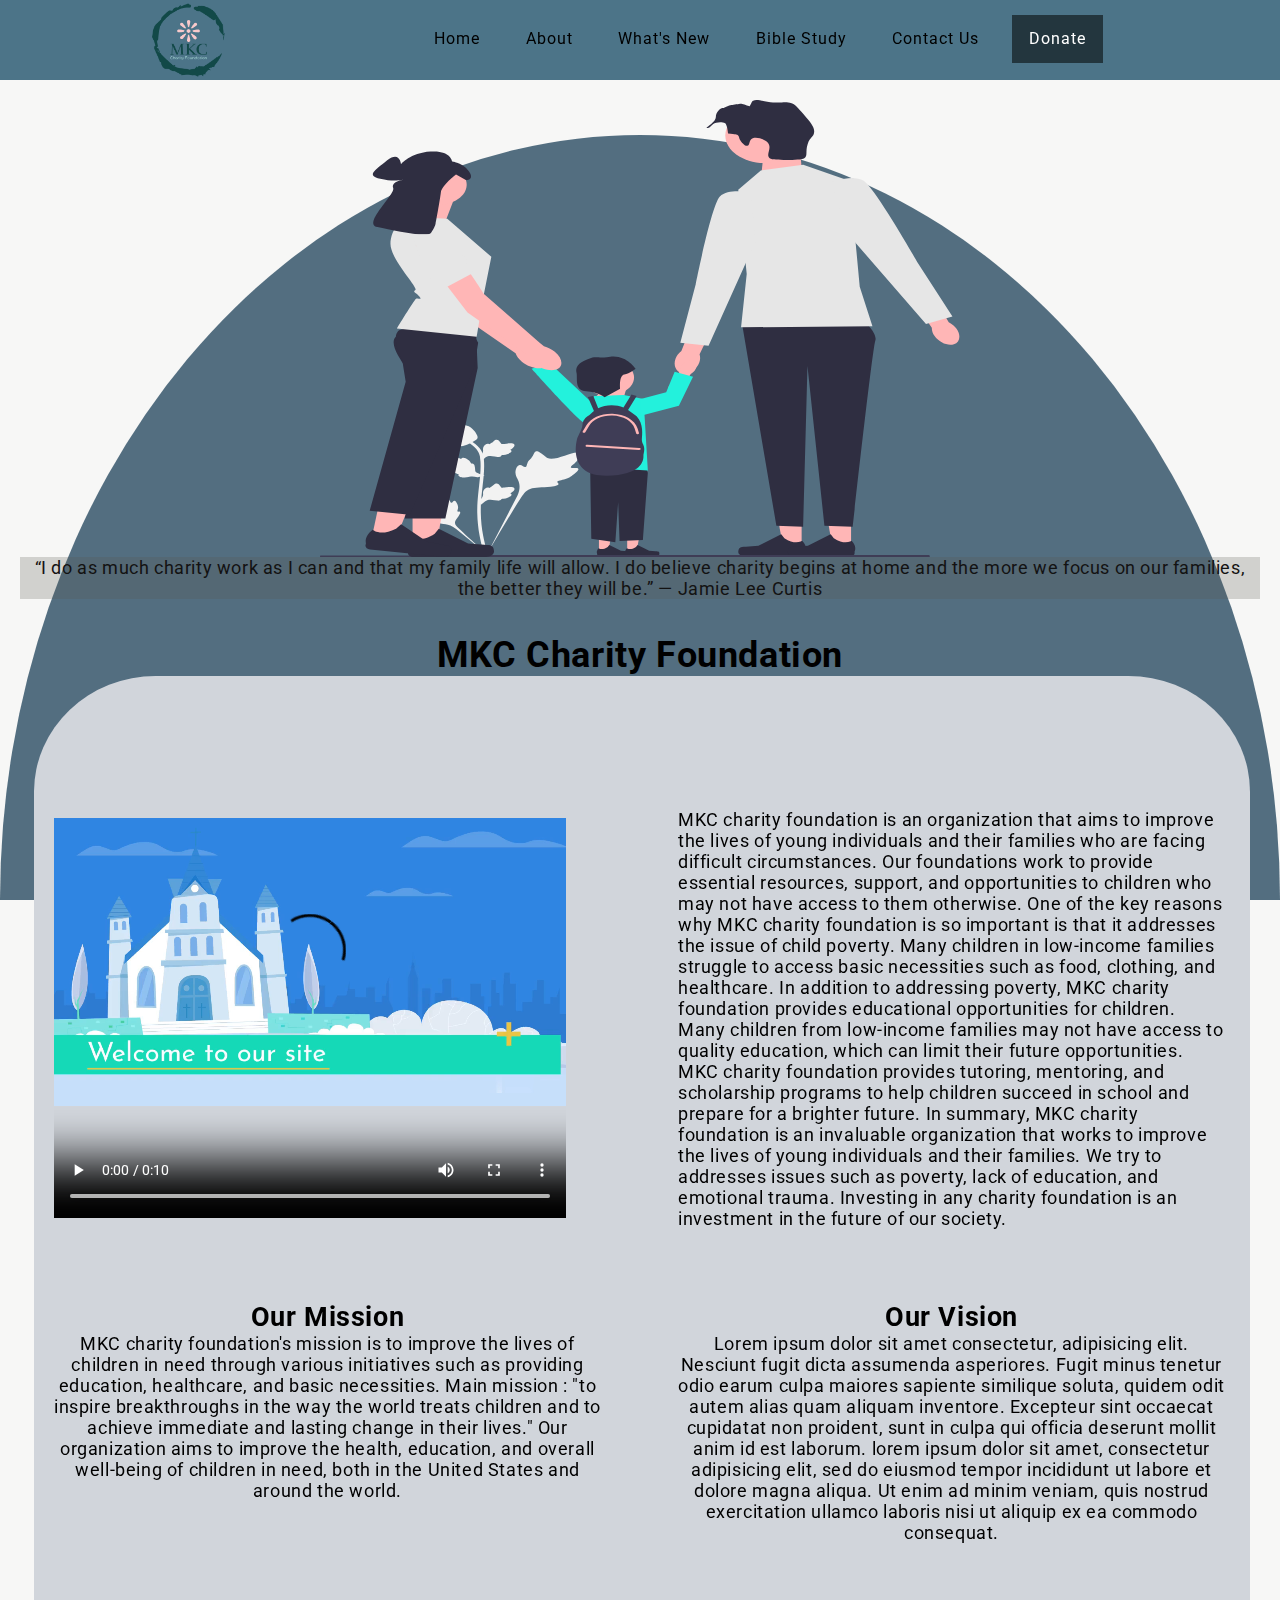
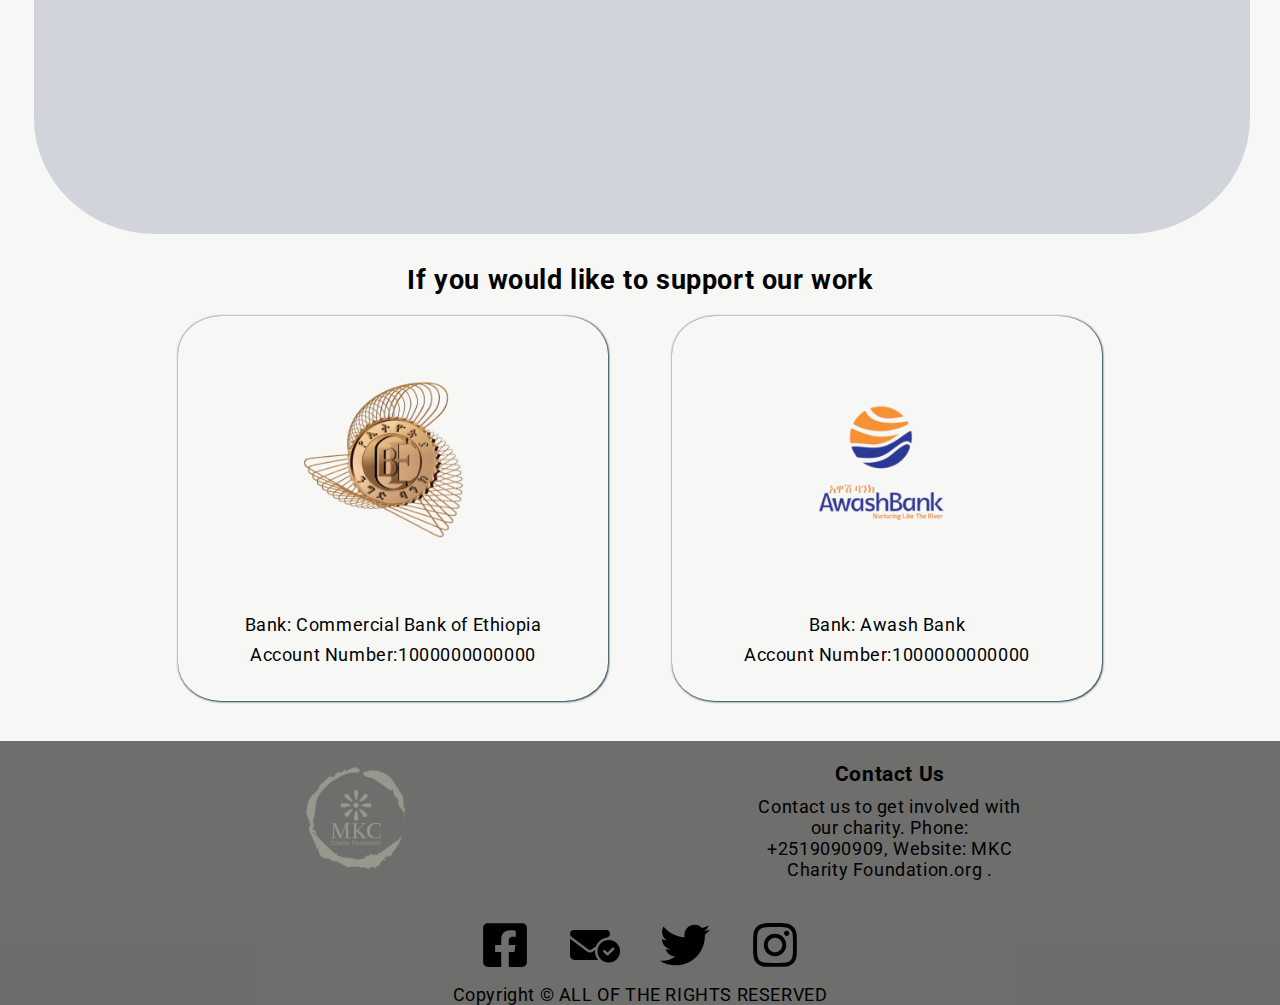
==== docs/index.html @ eff95ab1 "Add files via upload" ====
<!DOCTYPE html>
<html lang="en">
<head>
    <meta charset="UTF-8">
    <meta http-equiv="X-UA-Compatible" content="IE=edge">
    <meta name="viewport" content="width=device-width, initial-scale=1.0">
    <meta name="description" content="A church charity site">
    <link rel="stylesheet" href="./home.css">
    <title>MKC Charity Foundation</title>
</head>
<body>
    <header>
        <div class="header">
            
            <label for="check"> checkbox </label>
                <input type="checkbox" name="" id="check">
           
            
            <div class="header__logo-container">
                <img  class="header__logo" height=50px width= 50px src="./Image/mkc-high-resolution-logo-color-on-transparent-background.png" alt="MKC charity foundation Logo">
                
            </div>

            <div class="header__nav-btn">
                <div class="header__nav-links">
                    <ul>
                        <li class="header__nav-link" style="--i: .6s">
                            <a href="./index.html">Home</a>
                        </li>
                        <li class="header__nav-link" style="--i: .6s">
                            <a href="./About.html">About</a>
                        </li>

                        <li class="header__nav-link" style="--i: .85s">
                            <a href="#">What's New</a>
                            <div class="header__dropdown">
                                <ul>
                                    <li class="header__dropdown-link">
                                        <a href="./Events.html">Events</a>
                                    </li>
                                    <li class="header__dropdown-link">
                                        <a href="./News.html">News</a>
                                    </li>
                                </ul>
                            </div>
                        </li>
                        <li class="header__nav-link" style="--i: 1.1s">
                            <a href="./Bible Study.html">Bible Study</a>
                        </li>
                        <li class="header__nav-link" style="--i: 1.35s">
                            <a href="./Contact Us.html">Contact Us</a>
                        </li>
                        <li class="header__nav-link donate" style="--i: 1.35s">
                            <a href="./Donate.html">Donate</a>
                        </li>
                    </ul>
                </div>
            </div>

            <div class="header__hamburger-menu-container">
                <div class="header__hamburger-menu">
                    <div></div>
                </div>
            </div>
        </div>
    </header>

    <main>
        <div class="main">

            <section class="main__first">
                
                <figure class="main__home-img">
                    <img  src="./Image/undraw_family_vg76 (1) (2).svg" alt="">
                </figure>
                <p >
                    “I do as much charity work as I can and that my family life will allow. I do believe charity begins at home and the more we focus on our families, the better they will be.”
                    — Jamie Lee Curtis
                </p>
            </section>
            <section class="main__second">
                
                <h1> MKC Charity Foundation</h1>
                <div class="main__container">
                    
                    <div class="main__vid">
                        
                        <video   controls>
                            <source src="./Video/welcome Video .mp4" type="video/mp4" > 
                            <track src="./Video/Subtitle/Subtitle 1.vtt" kind="subtitles" srclang="en" label="English">
                            Your browser does not support the video tag.  
                        </video>
                    </div>
                    <div class="main__para-1">
                        
                        <p>
                            MKC charity foundation is an organization that aims to improve the lives of young individuals and their families who are facing difficult circumstances. Our foundations work to provide essential resources, support, and opportunities to children who may not have access to them otherwise.
One of the key reasons why MKC charity foundation is so important is that it addresses the issue of child poverty. Many children in low-income families struggle to access basic necessities such as food, clothing, and healthcare. In addition to addressing poverty, MKC charity foundation provides educational opportunities for children. Many children from low-income families may not have access to quality education, which can limit their future opportunities. MKC charity foundation  provides tutoring, mentoring, and scholarship programs to help children succeed in school and prepare for a brighter future.
In summary, MKC charity foundation is an invaluable organization that works to improve the lives of young individuals and their families. We try to addresses issues such as poverty, lack of education, and emotional trauma. Investing in any charity foundation is an investment in the future of our society.
                        </p>
                    </div>
                    <div class="main__para-2">
                        <h2> Our Mission</h2> 
                        <p> MKC charity foundation's mission is to improve the lives of children in need through various initiatives such as providing education, healthcare, and basic necessities. Main mission : "to inspire breakthroughs in the way the world treats children and to achieve immediate and lasting change in their lives." Our organization aims to improve the health, education, and overall well-being of children in need, both in the United States and around the world.
                        </p>
                    </div>
                    <div class="main__para-3">
                        
                        <h2> Our Vision</h2>
                        <p> Lorem ipsum dolor sit amet consectetur, adipisicing elit. Nesciunt fugit dicta assumenda asperiores. Fugit minus tenetur odio earum culpa maiores sapiente similique soluta, quidem odit autem alias quam aliquam inventore.
                            Excepteur sint occaecat cupidatat non proident, sunt in culpa qui officia deserunt
                            mollit anim id est laborum. lorem ipsum dolor sit amet, consectetur adipisicing elit, sed
                            do eiusmod tempor incididunt ut labore et dolore magna aliqua. Ut enim ad minim
                            veniam, quis nostrud exercitation ullamco laboris nisi ut aliquip ex ea commodo
                            consequat. 
                        </p>
                    </div>  
                </div>
            </section>
            <Section class="main__third">
                
                <h2> If you would like to support our work </h2>
                <div class="main__bank-container">
                    
                    <div class="main__bank-1">
                        
                        <img  src="./Image/cbe1-removebg-preview-300x199.png" alt="Comercial bank of Ethiopia logo">
                        <p>
                            Bank: Commercial Bank of Ethiopia </p>
                            <p class="main__account"> 
                                Account Number:1000000000000
                            </p>
                        </div>
                        <div class="main__bank-2">
                            
                            <img  src="./Image/Awash_Bank_Final_logo-removebg-preview-300x199.png" alt="Awash bank logo">
                            <p>
                                Bank: Awash Bank
                            </p>    
                            <p class="main__account">    
                                Account Number:1000000000000
                            </p>
                        </div>
                    </div>
                </Section>    
            </div>
        </main>
    <footer>
        <div class="footer">

            <div class="footer__logo">
                
                <a href="./index.html">
                    <div class="footer___logo">

                        <img  height=50px width= 50px src="./Image/mkc-low-resolution-logo-color-on-transparent-background.png" alt="MKC charity foundation Logo">
                    </div>
                </a>
            </div>
            <div class="footer__description">
                
                <h3> Contact Us</h3>
                <p>
                    Contact us to get involved with our charity. Phone: +2519090909, 
                    Website: MKC Charity Foundation.org .  
                    
                </p>
            </div>
        </div>

        <div class="footer__icons">

                <a href="#"><img src="./Image/square-facebook.svg" alt="facebook icon"></a>
                <a href="#"><img src="./Image/envelope-circle-check-solid.svg" alt="email icon"></a>
                <a href="#"><img src="./Image/twitter.svg" alt="twitter icon"></a>
                <a href="#"><img src="./Image/instagram.svg" alt="instagram icon"></a>
        </div>

        <p>
            Copyright &copy;  ALL OF THE RIGHTS RESERVED
        </p>
        
    </footer>

    
</body>
</html>
---- docs/home.css ----
@import url('https://fonts.googleapis.com/css2?family=Roboto:ital,wght@0,300;0,400;0,500;0,700;1,400;1,500;1,700&display=swap');
*{
    margin: 0;
    padding: 0;
    box-sizing: border-box;
    font-family: 'Roboto', sans-serif;
}
body{
    background-color: #f6f6f5df;
    font-size: 18px;
    letter-spacing: .6px;

}

ul{
    list-style: none;
}

a{
    text-decoration: none;
}
label{
    display: none;
}

header{
    position: sticky;
    top: 0px;
    background-color:#3e697fed;
    width: 100%;
    z-index: 1000;
}
label{
    display: none;
}

.header{
    max-width: 65rem;
    height: 5rem;
    padding: 0 2rem;
    margin: 0 auto;
    display: flex;
    position: relative;
}

.header__logo-container{
    flex: 1;
    display: flex;
    align-items: center;
}

.header__nav-btn{
    flex: 3;
    display: flex;
    margin-top: 15px;
}

.header__nav-links{
    flex: 2;
}



.header__logo{
    width: 30%;
    height: 100%;
}




.header__nav-links > ul{
    display: flex;
    justify-content: center;
    align-items: center;
}

.header__nav-link{
    position: relative;
    margin: 0 10px;
}

.header__nav-link > a{
    line-height: 3rem;
    color: rgb(0, 0, 0);
    padding: 0 .8rem;
    letter-spacing: 1px;
    font-size: 1rem;
    display: flex;
    align-items: center;
    justify-content: space-between;
    transition: .5s;
}

.header__nav-link > a > i{
    margin-left: .2rem;
}

.header__nav-link:hover > a{
    transform: scale(1.1);
    text-decoration: underline black;
}

.donate{
    background-color: rgb(35, 54, 62);
    padding: 0 4px;
}
.donate a{
    color:  white;
}
.donate a:hover{
    text-decoration: underline white;
}

.header__dropdown{
    position: absolute;
    top: 100%;
    left: 0;
    width: 10rem;
    transform: translateY(10px);
    opacity: 0;
    pointer-events: none;
    transition: .5s;
}

.header__dropdown ul{
    position: relative;
}

.header__dropdown-link > a{
    display: flex;
    background-color: #fff;
    color: #04111b;
    padding: .5rem 1rem;
    font-size: .9rem;
    align-items: center;
    justify-content: space-between;
    transition: .3s;
}

.header__dropdown-link:hover > a{
    background-color: #020e16;
    color: #fff;
}

.header__dropdown-link:not(:nth-last-child(2)){
    border-bottom: 1px solid #efefef;
}

.header__dropdown-link i{
    transform: rotate(-90deg);
}



.header__dropdown-link{
    position: relative;
}

.header__dropdown.main__second{
    top: 0;
    left: 100%;
    padding-left: .8rem;
    cursor: pointer;
    transform: translateX(10px);
}


.header__nav-link:hover > .header__dropdown,
.header__dropdown-link:hover > .header__dropdown{
    transform: translate(0, 0);
    opacity: 1;
    pointer-events: auto;
}

.header__hamburger-menu-container{
    flex: 1;
    display: none;
    align-items: center;
    justify-content: flex-end;
}

.header__hamburger-menu{
    width: 2.5rem;
    height: 2.5rem;
    display: flex;
    align-items: center;
    justify-content: flex-end;
}

.header__hamburger-menu div{
    width: 1.6rem;
    height: 3px;
    border-radius: 3px;
    background-color: rgb(0, 0, 0);
    position: relative;
    z-index: 1001;
    transition: .5s;
}

.header__hamburger-menu div:before,
.header__hamburger-menu div:after{
    content: '';
    position: absolute;
    width: inherit;
    height: inherit;
    background-color: rgb(0, 0, 0);
    border-radius: 3px;
    transition: .5s;
}

.header__hamburger-menu div:before{
    transform: translateY(-7px);
}

.header__hamburger-menu div:after{
    transform: translateY(7px);
}

#check{
    position: absolute;
    top: 50%;
    right: 1.5rem;
    transform: translateY(-50%);
    width: 2.5rem;
    height: 2.5rem;
    z-index: 90000;
    cursor: pointer;
    opacity: 0;
    display: none;
}

#check:checked ~ .header__hamburger-menu-container .header__hamburger-menu div{
    background-color: transparent;
}

#check:checked ~ .header__hamburger-menu-container .header__hamburger-menu div:before{
    transform: translateY(0) rotate(-45deg);
}

#check:checked ~ .header__hamburger-menu-container .header__hamburger-menu div:after{
    transform: translateY(0) rotate(45deg);
}

@keyframes animation{
    from{
        opacity: 0;
        transform: translateY(15px);
    }
    to{
        opacity: 1;
        transform: translateY(0px);
    }
}






.main__home-img img{
    display: block;
    margin-left: auto;
    margin-right: auto;
    height: 100%;
    width: 50vw;
    align-content: center;
    padding-top: 20px;
    
} 
 

.main__first p{
    text-align: center;
    color: rgb(19, 18, 18);
    margin:0  20px;
    margin-bottom: 5px;
    background-color: rgba(89, 89, 79, 0.239);
}

.main__second{
    padding-top: 10px;
}
.main__second::before {
    content: '';
    border-top-left-radius: 50% 100%;
    border-top-right-radius: 50% 100%;
    position: absolute;
    bottom: 0;
    z-index: -1;
    width: 100%;
    background-color: #1f425ac1;
    height: 85%;
}

.main__second h1{
    text-align: center;
    margin-top: 20px;
    font-weight: bold;
    font-size: 2em;
}

.main__container{
    display: grid;
    grid-template-columns: 1fr 1fr;
    grid-template-rows: 1fr 1fr;
    gap: 4em;
    padding: 20px 20px 0px 20px ;
    margin: 0 auto;
}
.main__container {
    background-color: #d1d5db;
    border-top-left-radius: 10% ;
    border-top-right-radius: 10% ;
    border-bottom-left-radius: 10% ;
    border-bottom-right-radius: 10% ;

    height: 50%;
    width: 95%;
    overflow: hidden;
    margin-right: 30px;
}

.main__container .main__vid video{
    margin-top: 10px;
    width: 40vw;
    height: 40vw;
}

.main__para-1{
    margin-top: 30px;
    padding-top: 15%;
    margin-right: 5px;
}
.main__para-2 h2,.main__para-3 h2{
    text-align: center;

}
.main__para-2,.main__para-3{
    text-align: center;
    margin-right: 5px;
}


.main__third h2{
    text-align: center;
    margin-top: 30px;
}

.main__bank-container{
    display: grid;
    grid-template-columns: 1fr 1fr;
    gap: 4rem;
    padding: 20px 50px;
    margin: 0 10%;
}

.main__bank-1,.main__bank-2{
    display: flex;
    flex-direction: column;
    justify-content: center;
    align-items: center;
    box-shadow: .1px .2px 2px .1px rgb(27, 54, 67);
    border-top-left-radius: 10% ;
    border-top-right-radius: 10%;
    border-bottom-left-radius: 10%;
    border-bottom-right-radius: 10%;
}

.main__bank-1 img,.main__bank-2 img{
    width: 20vw;
    height: 100%;
    margin: 5vw;
}
.main__bank-1 .main__account,.main__bank-2 .main__account{
    margin-bottom: 2em;
    margin-top: .5em;
    
}

footer{
    background-color: rgba(75, 75, 75, 0.8);
}

.footer__logo a img{
    width: 20%;
    height: 100%;
    margin: 0 10%;
}


.footer{
    margin: 0 20%;
    display: flex;
    align-items: center;
    justify-content: center;
    margin-bottom: 20px;
    margin-top: 20px;
}

.footer__description{
    text-align: center;
    width: 70%;
    margin-top: 20px;
    margin-bottom: 20px;
}
.footer__icons a img{
    width: 50px;
    height: 50px;
    margin: 0 20px;
}
.footer__icons{
    display: flex;
    align-items: center;
    justify-content: center;
}
footer p{
    text-align:  center;
    margin-top: 10px;
}


@media (max-width: 920px){
    .header__logo{
        width: 20%;
        height: 100%;
    }

    .header__hamburger-menu-container{
        display: flex;
    }

    #check{
        display: block;
    }

    .header__nav-btn{
        position: fixed;
        height: calc(100vh - 3rem);
        top: 3rem;
        left: 0;
        width: 100%;
        background-color:#3e697fed;
        flex-direction: column;
        align-items: center;
        justify-content: space-between;
        overflow-x: hidden;
        overflow-y: auto;
        transform: translateX(100%);
        transition: .65s;
    }

    #check:checked ~ .header__nav-btn{
        transform: translateX(0);
    }

    #check:checked ~ .header__nav-btn .header__nav-link,
    #check:checked ~ .header__nav-btn .log-sign{
        animation: animation .5s ease forwards var(--i);
    }

    .header__nav-links{
        flex: initial;
        width: 100%;
    }

    .header__nav-links > ul{
        flex-direction: column;
    }

    .header__nav-link{
        width: 100%;
        opacity: 0;
        transform: translateY(15px);
    }

    .header__nav-link > a{
        line-height: 1;
        padding: 1.6rem 2rem;
    }

    .header__nav-link:hover > a{
        transform: scale(1);
        background-color: #5891ad45;
    }

    .header__dropdown{
        position: initial;
        top: initial;
        left: initial;
        transform: initial;
        opacity: 1;
        pointer-events: auto;
        width: 100%;
        padding: 0;
        background-color: #5891ad45;
        display: none;
    }
    
    .header__nav-link:hover > .header__dropdown,
    .header__dropdown-link:hover > .header__dropdown{
        display: block;
    }

    .header__nav-link:hover > a > i,
    .header__dropdown-link:hover > a > i{
        transform: rotate(360deg);
    }

    .header__dropdown-link > a{
        background-color: transparent;
        color: rgb(0, 0, 0);
        padding: 1.2rem 2rem;
        line-height: 1;
    }


    .header__dropdown-link:not(:nth-last-child(2)){
        border-bottom: none;
    }


    .header__dropdown-link:hover > a{
        background-color:#5891ad45;
    }


   .header__nav-link > a > i{
        font-size: 1.1rem;
        transform: rotate(-90deg);
        transition: .7s;
    }

    .header__dropdown i{
        font-size: 1rem;
        transition: .7s;
    }
    .main__second::before {
        content: '';
        border-top-left-radius: 50% 100%;
        border-top-right-radius: 50% 100%;
        position: absolute;
        bottom: 0;
        z-index: -1;
        width: 0;
        background-color: #1f425a;
        height: 85%;
    }
    .main__container {
        background-color: #d1d5db;
        margin: 0 auto;
    }
    .main__bank-1 img,.main__bank-2 img{
        width: 30vw;
        height: 100%;
        margin: 2vw;
    }


} 

@media (max-width: 650px) {
    .header__logo{
        width: 30%;
        height: 100%;
    }
    .main__bank-container{
        display: grid;
        grid-template-columns: 1fr;
        grid-template-columns: repeat(2, lfr);
        gap: 4rem;
        padding: 20px 50px;
    }
    .main__container{
        display: grid;
        grid-template-columns: 1fr;
        grid-template-rows: 1fr 1fr 1fr;
        gap: 2em;
        padding: 20px 20px 0px 20px ;
        margin: 0 5%;
        padding-bottom: 20px;
        align-content: center;
    }
    .main__para-1{
        padding: 0;
    }
    .main__para-2 h2,.main__para-3 h2{
        margin-bottom: 10px;

    }
    .main__vid{
        display: flex;
        justify-content: center;
        align-items: center;
        width: 100%;
    }
    .main__vid video{
        width: 100% !important;
        height: 100% !important;
        margin: 0;
        padding: 0;

    }
    .main__bank-1 img,.main__bank-2 img{
        width: 40vw;
        height: 100%;
        margin: 2vw;
    }

    .footer{
        margin: 0 20%;
        display: flex;
        flex-direction: column;
        align-items: center;
        justify-content: center;
        margin-bottom: 20px;
        margin-top: 20px;
    }
    .footer__logo{
        display: flex;
        justify-content: center;
        align-items: center;
        padding-left: 4em;
    }
    .footer__logo a img{
        width: 50%;
        height: 100%;
        
    }
    .footer__icons{
        display: flex;
        flex-direction: column;
        align-items: center;
        justify-content: center;

    }


    
}
@media (max-width:500px){
    .header__logo{
        width: 20vw;
        height: 100%;
    }
}
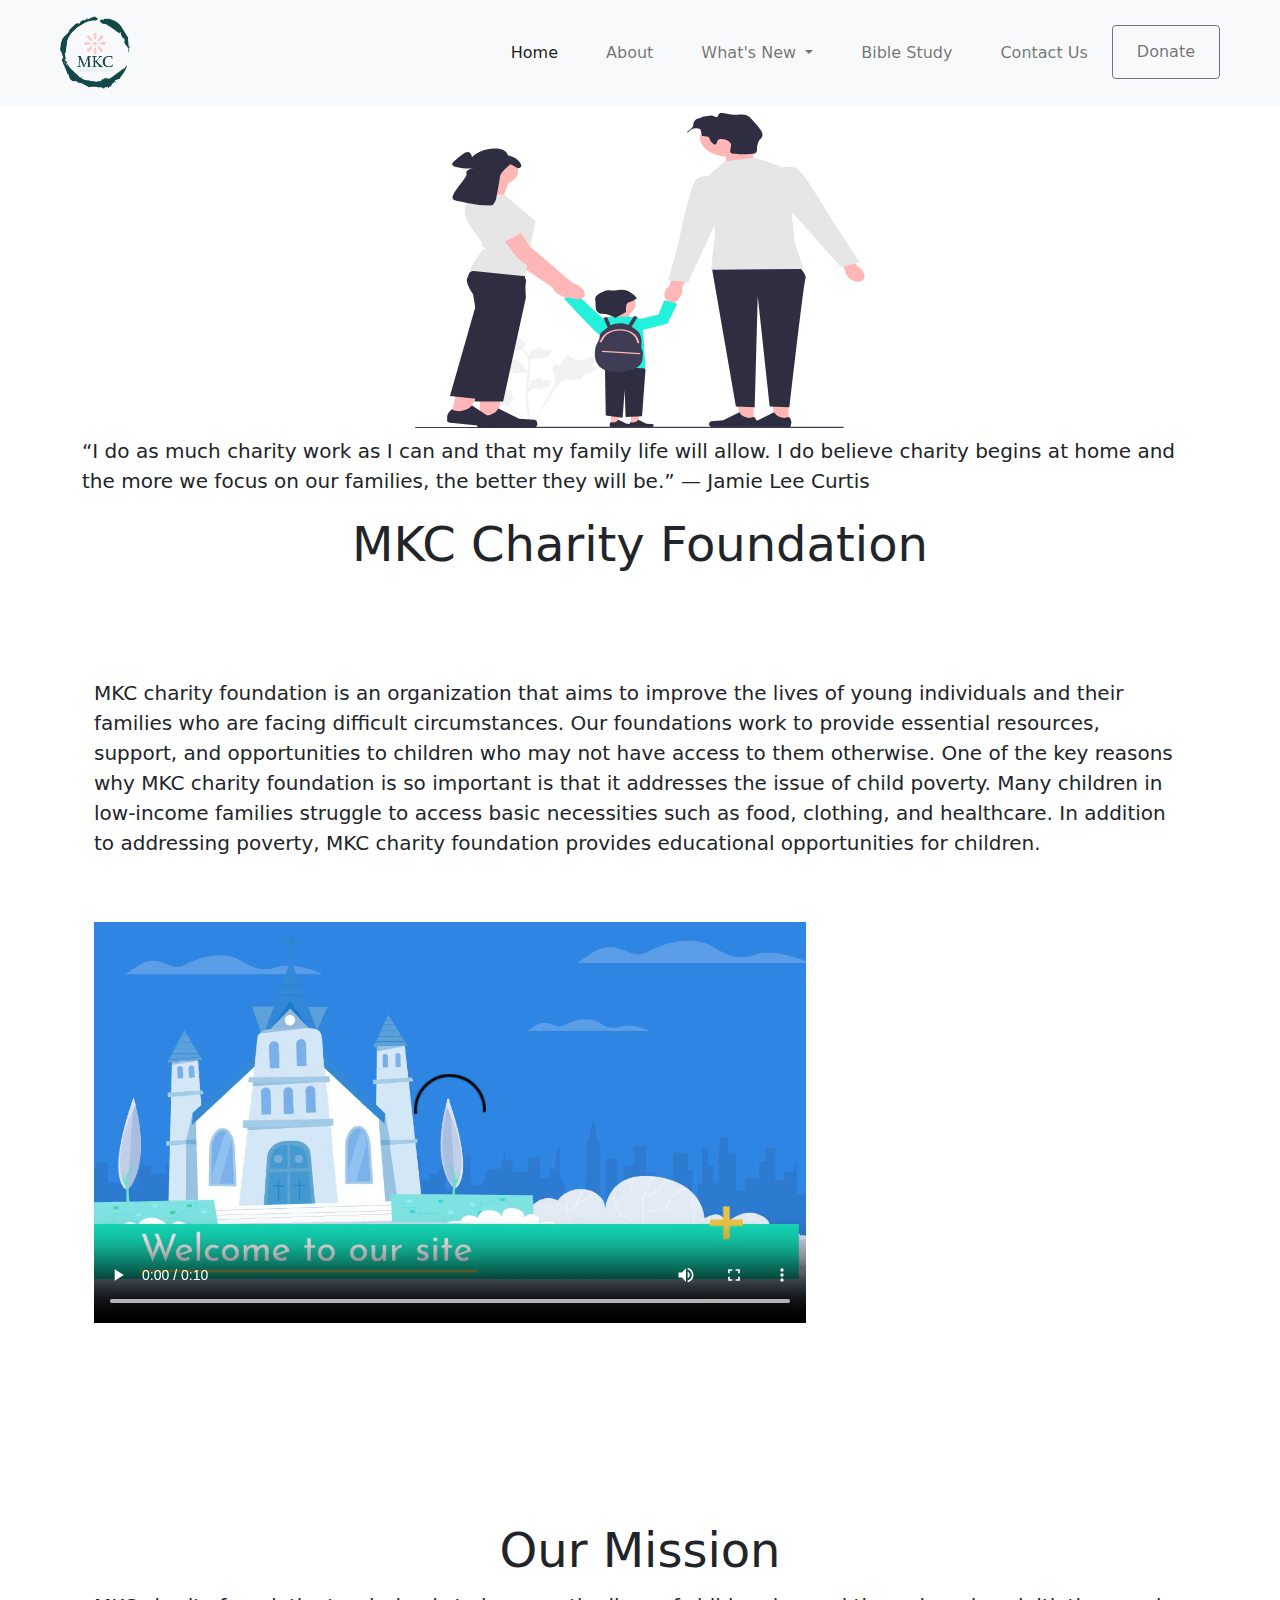
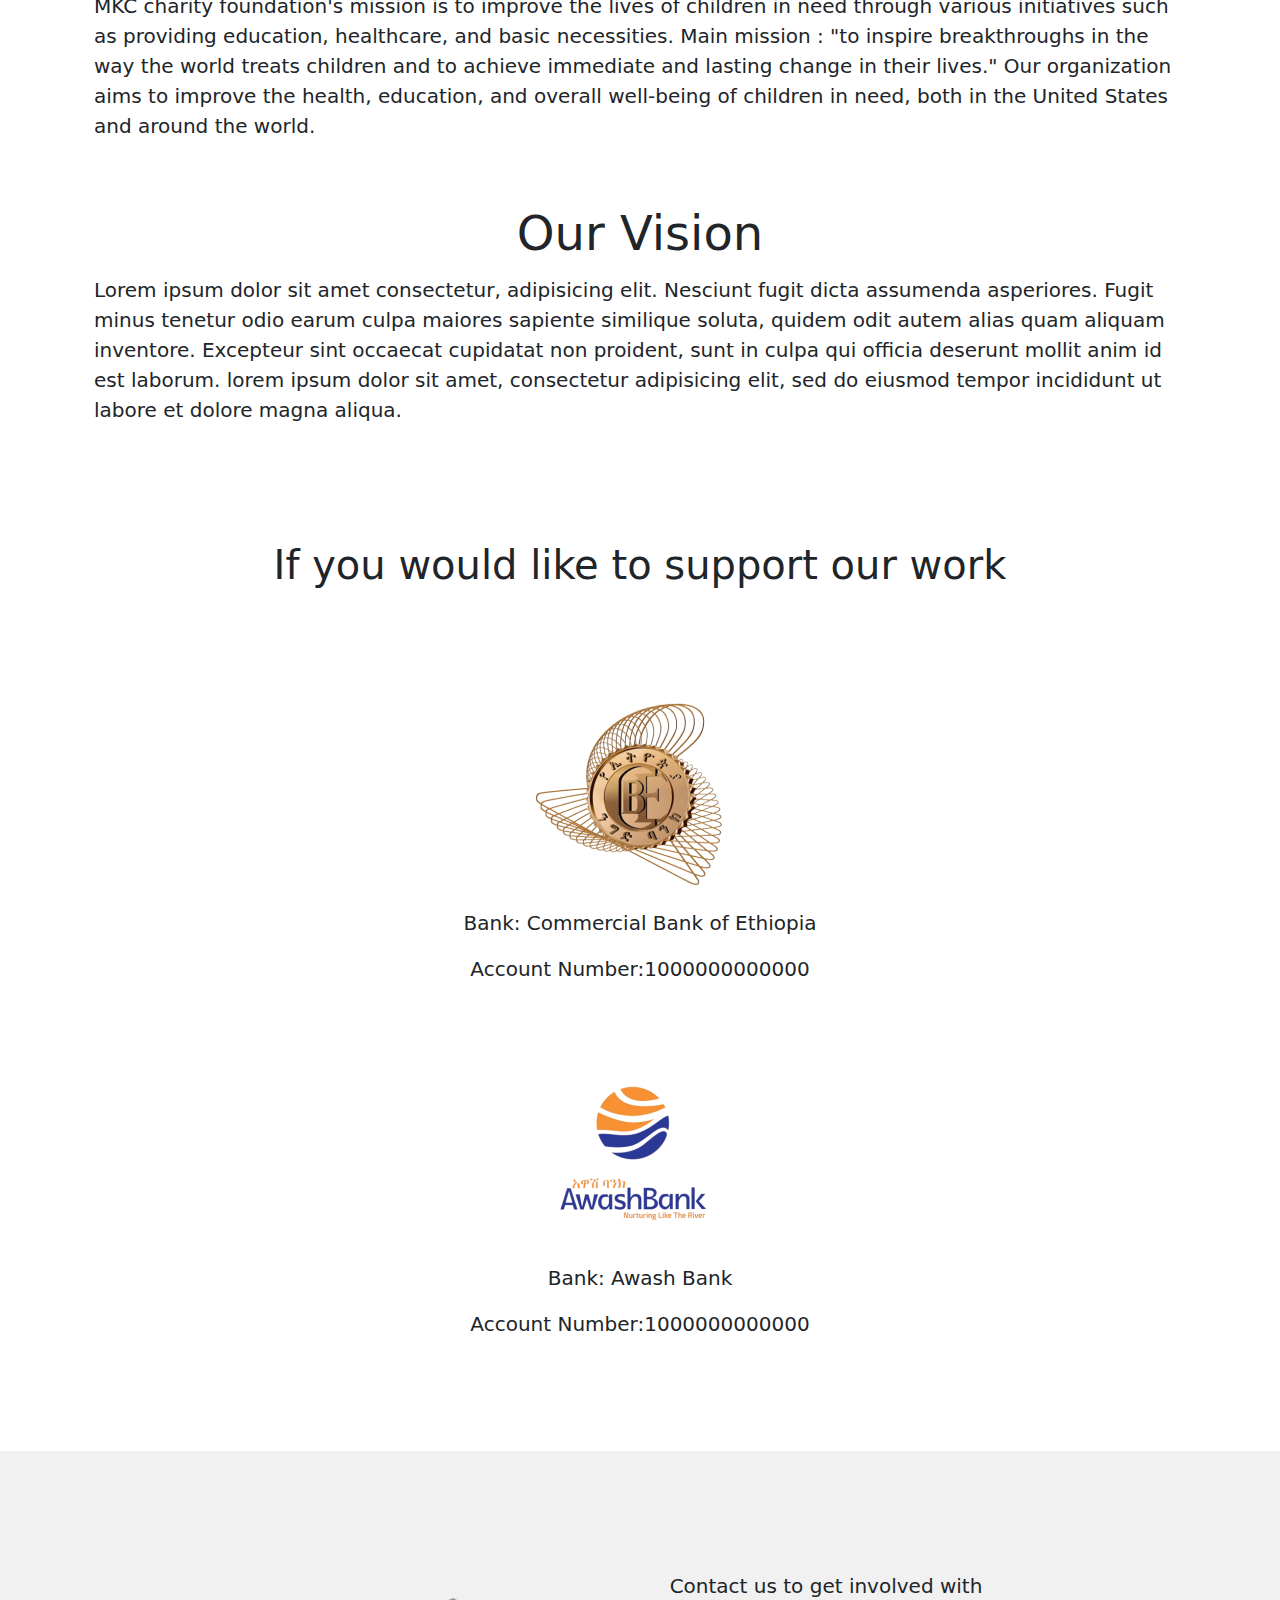
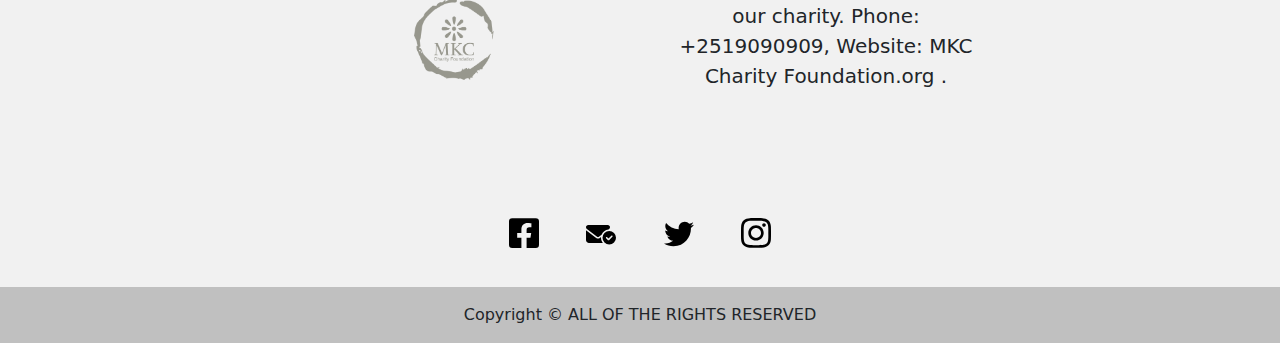
==== commit cd3e6fa9: "Add files via upload" ====
--- a/docs/index.html
+++ b/docs/index.html
@@ -1,187 +1,243 @@
 <!DOCTYPE html>
 <html lang="en">
-<head>
-    <meta charset="UTF-8">
-    <meta http-equiv="X-UA-Compatible" content="IE=edge">
-    <meta name="viewport" content="width=device-width, initial-scale=1.0">
-    <meta name="description" content="A church charity site">
-    <link rel="stylesheet" href="./home.css">
-    <title>MKC Charity Foundation</title>
+    <head>
+        <meta charset="UTF-8">
+        <meta http-equiv="X-UA-Compatible" content="IE=edge">
+        <meta name="viewport" content="width=device-width, initial-scale=1.0">
+        <meta name="description" content="A church charity site">
+        <!-- <link rel="stylesheet" href="./home.css"> -->
+        <link href="./bootstrap-5.0.2-dist/css//bootstrap.min.css" rel="stylesheet" integrity="sha384-EVSTQN3/azprG1Anm3QDgpJLIm9Nao0Yz1ztcQTwFspd3yD65VohhpuuCOmLASjC" crossorigin="anonymous">
+        <title>MKC Charity Foundation</title>
 </head>
 <body>
-    <header>
-        <div class="header">
-            
-            <label for="check"> checkbox </label>
-                <input type="checkbox" name="" id="check">
-           
-            
-            <div class="header__logo-container">
-                <img  class="header__logo" height=50px width= 50px src="./Image/mkc-high-resolution-logo-color-on-transparent-background.png" alt="MKC charity foundation Logo">
-                
-            </div>
-
-            <div class="header__nav-btn">
-                <div class="header__nav-links">
-                    <ul>
-                        <li class="header__nav-link" style="--i: .6s">
-                            <a href="./index.html">Home</a>
-                        </li>
-                        <li class="header__nav-link" style="--i: .6s">
-                            <a href="./About.html">About</a>
-                        </li>
-
-                        <li class="header__nav-link" style="--i: .85s">
-                            <a href="#">What's New</a>
-                            <div class="header__dropdown">
-                                <ul>
-                                    <li class="header__dropdown-link">
-                                        <a href="./Events.html">Events</a>
-                                    </li>
-                                    <li class="header__dropdown-link">
-                                        <a href="./News.html">News</a>
-                                    </li>
-                                </ul>
-                            </div>
-                        </li>
-                        <li class="header__nav-link" style="--i: 1.1s">
-                            <a href="./Bible Study.html">Bible Study</a>
-                        </li>
-                        <li class="header__nav-link" style="--i: 1.35s">
-                            <a href="./Contact Us.html">Contact Us</a>
-                        </li>
-                        <li class="header__nav-link donate" style="--i: 1.35s">
-                            <a href="./Donate.html">Donate</a>
-                        </li>
-                    </ul>
-                </div>
-            </div>
-
-            <div class="header__hamburger-menu-container">
-                <div class="header__hamburger-menu">
-                    <div></div>
-                </div>
-            </div>
+    <header>      
+    <nav class="navbar  sticky-top navbar-expand-md navbar-light bg-light px-5">
+        <div class="container-fluid">
+          <a class="navbar-brand" href="#">
+            <img width="70px" class="img-fluid" src="./Image/mkc-high-resolution-logo-color-on-transparent-background.png" alt="MCK logo">
+          </a>
+          <button class="navbar-toggler" type="button" data-bs-toggle="collapse" data-bs-target="#navbarNavDropdown" aria-controls="navbarNavDropdown" aria-expanded="false" aria-label="Toggle navigation">
+            <span class="navbar-toggler-icon"></span>
+          </button>
+          <div class="collapse navbar-collapse justify-content-end " id="navbarNavDropdown">
+            <ul class="navbar-nav">
+              <li class="nav-item  px-3 align-middle">
+                <a class="nav-link active mt-2" aria-current="page" href="./index.html">Home</a>
+              </li>
+              <li class="nav-item px-3 align-middle">
+                <a class="nav-link mt-2"href="./About.html">About</a>
+              </li>
+              <li class="nav-item dropdown px-3 align-middle">
+                <a class="nav-link dropdown-toggle mt-2" href="#" id="navbarDropdownMenuLink" role="button" data-bs-toggle="dropdown" aria-expanded="false">
+                  What's New
+                </a>
+                <ul class="dropdown-menu" aria-labelledby="navbarDropdownMenuLink">
+                  <li><a class="dropdown-item" href="./Events.html">Events</a></li>
+                  <li><a class="dropdown-item" href="./News.html">News</a></li>
+                </ul>
+              </li>
+              <li class="nav-item px-3 align-middle">
+                <a class="nav-link mt-2" href="./Bible Study.html">Bible Study</a>
+              </li>
+              <li class="nav-item px-3 align-middle">
+                <a class="nav-link align-middle mt-2" href="./Contact Us.html">Contact Us</a>
+              </li>
+              <li class="nav-item px-3 btn btn-outline-secondary ">
+                <a class="nav-link" href="./Donate.html">Donate</a>
+              </li>
+            </ul>
+          </div>
         </div>
+      </nav>
     </header>
 
     <main>
-        <div class="main">
-
-            <section class="main__first">
-                
-                <figure class="main__home-img">
-                    <img  src="./Image/undraw_family_vg76 (1) (2).svg" alt="">
-                </figure>
-                <p >
-                    “I do as much charity work as I can and that my family life will allow. I do believe charity begins at home and the more we focus on our families, the better they will be.”
-                    — Jamie Lee Curtis
-                </p>
+            <section id="intro">
+              <div class="container">
+                <div class="row g-4 justify-content-center align-items-center">
+                  <div class="col-md-5 text-center  d-md-block">
+                    <img src="./Image/undraw_family_vg76 (1) (1).svg" class="img-fluid py-2" alt="hero pic">
+                  </div>
+                </div>
+                <p  class="lead">
+                  “I do as much charity work as I can and that my family life will allow. I do believe charity begins at home and the more we focus on our families, the better they will be.”
+                  — Jamie Lee Curtis
+              </p>
+              </div>
             </section>
-            <section class="main__second">
-                
-                <h1> MKC Charity Foundation</h1>
-                <div class="main__container">
-                    
-                    <div class="main__vid">
-                        
-                        <video   controls>
-                            <source src="./Video/welcome Video .mp4" type="video/mp4" > 
-                            <track src="./Video/Subtitle/Subtitle 1.vtt" kind="subtitles" srclang="en" label="English">
-                            Your browser does not support the video tag.  
-                        </video>
-                    </div>
-                    <div class="main__para-1">
-                        
-                        <p>
-                            MKC charity foundation is an organization that aims to improve the lives of young individuals and their families who are facing difficult circumstances. Our foundations work to provide essential resources, support, and opportunities to children who may not have access to them otherwise.
-One of the key reasons why MKC charity foundation is so important is that it addresses the issue of child poverty. Many children in low-income families struggle to access basic necessities such as food, clothing, and healthcare. In addition to addressing poverty, MKC charity foundation provides educational opportunities for children. Many children from low-income families may not have access to quality education, which can limit their future opportunities. MKC charity foundation  provides tutoring, mentoring, and scholarship programs to help children succeed in school and prepare for a brighter future.
-In summary, MKC charity foundation is an invaluable organization that works to improve the lives of young individuals and their families. We try to addresses issues such as poverty, lack of education, and emotional trauma. Investing in any charity foundation is an investment in the future of our society.
+
+            <section id="mainpart">
+              <div class="jumbotron jumbotron-fluid">
+                  <h1 class="  display-5 text-center pt-1">MKC Charity Foundation</h1>
+              </div>
+              <div class="container col-xxl-10 px-4 py-5">
+                <div class="row flex-xxl-row-reverse align-items-center g-5 py-5">
+                  <div class="col-xxl-6">
+                    <div class="lc-block mb-3">
+                      <div editable="rich">
+                        <p class="lead">
+                          MKC charity foundation is an organization that aims to improve the lives of young individuals and their families who are facing difficult circumstances. Our foundations work to provide essential resources, support, and opportunities to children who may not have access to them otherwise.
+                          One of the key reasons why MKC charity foundation is so important is that it addresses the issue of child poverty. Many children in low-income families struggle to access basic necessities such as food, clothing, and healthcare. In addition to addressing poverty, MKC charity foundation provides educational opportunities for children. 
                         </p>
-                    </div>
-                    <div class="main__para-2">
-                        <h2> Our Mission</h2> 
-                        <p> MKC charity foundation's mission is to improve the lives of children in need through various initiatives such as providing education, healthcare, and basic necessities. Main mission : "to inspire breakthroughs in the way the world treats children and to achieve immediate and lasting change in their lives." Our organization aims to improve the health, education, and overall well-being of children in need, both in the United States and around the world.
+                      </div>
+                    </div>
+                  </div>
+                  <div class="col-10 col-lg-8  col-xxl-6">
+                  <video class="w-100 autoplay loop muted"   controls>
+                    <source src="./Video/welcome Video .mp4" type="video/mp4" > 
+                    <track src="./Video/Subtitle/Subtitle 1.vtt" kind="subtitles" srclang="en" label="English">
+                    Your browser does not support the video tag.  
+                  </video>
+                </div>
+              </div>
+            </div>
+              <div class="container col-xxl-10 px-4 py-5">
+                <div class="row flex-xxl-row-reverse align-items-center g-5 py-5">
+                  
+                  <div class="col-xxl-6">
+                    <div class="lc-block mb-3">
+                      <div class="jumbotron jumbotron-fluid">
+                        <h1 class="  display-5 text-center pb-1">Our Mission</h1>
+                    </div>
+                      <div editable="rich">
+                        <p class="lead">
+                          MKC charity foundation's mission is to improve the lives of children in need through various initiatives such as providing education, healthcare, and basic necessities. Main mission : "to inspire breakthroughs in the way the world treats children and to achieve immediate and lasting change in their lives." Our organization aims to improve the health, education, and overall well-being of children in need, both in the United States and around the world.
                         </p>
-                    </div>
-                    <div class="main__para-3">
-                        
-                        <h2> Our Vision</h2>
-                        <p> Lorem ipsum dolor sit amet consectetur, adipisicing elit. Nesciunt fugit dicta assumenda asperiores. Fugit minus tenetur odio earum culpa maiores sapiente similique soluta, quidem odit autem alias quam aliquam inventore.
+                      </div>
+                    </div>
+                  </div>
+                  <div class="col-xxl-6">
+                    <div class="lc-block mb-3">
+                      <div class="jumbotron jumbotron-fluid">
+                        <h1 class="  display-5 text-center pb-1">Our Vision</h1>
+                    </div>
+                      <div editable="rich">
+                        <p class="lead">
+                          Lorem ipsum dolor sit amet consectetur, adipisicing elit. Nesciunt fugit dicta assumenda asperiores. Fugit minus tenetur odio earum culpa maiores sapiente similique soluta, quidem odit autem alias quam aliquam inventore.
                             Excepteur sint occaecat cupidatat non proident, sunt in culpa qui officia deserunt
                             mollit anim id est laborum. lorem ipsum dolor sit amet, consectetur adipisicing elit, sed
-                            do eiusmod tempor incididunt ut labore et dolore magna aliqua. Ut enim ad minim
-                            veniam, quis nostrud exercitation ullamco laboris nisi ut aliquip ex ea commodo
-                            consequat. 
+                            do eiusmod tempor incididunt ut labore et dolore magna aliqua. 
                         </p>
-                    </div>  
-                </div>
+                      </div>
+                    </div>
+                  </div>
+                  
+              </div>
+            </div>
+          </div>
+
+          <div class="container">
+
+            <div class="jumbotron jumbotron-fluid">
+              <h1 class="  display-6 text-center pt-1">If you would like to support our work</h1>
+          </div>
+
+            <div class="container col-xxl-10 px-4 py-5">
+              <div class="row flex-xxl-row-reverse align-items-center g-5 py-5">
+                
+                <div class="col-xxl-6">
+                  <div class="lc-block mb-3">
+                    <div class="container text-center">
+                      <img  src="./Image/cbe1-removebg-preview-300x199.png" class="img-fluid py-2" alt="Comercial bank of Ethiopia logo">
+                    </div>
+                    <div editable="rich">
+                      <p class="lead text-center">
+                      Bank: Commercial Bank of Ethiopia
+                    </p>
+                    <p class="lead text-center">
+                      Account Number:1000000000000
+                    </p>
+                  </div>
+                </div>
+              </div>
+              <div class="col-xxl-6">
+                <div class="lc-block mb-3">
+                  <div class="container text-center">
+                    <img  src="./Image/Awash_Bank_Final_logo-removebg-preview-300x199.png" class="img-fluid py-2 " alt="Awash bank logo">
+                  </div>
+                  <div editable="rich">
+                    <p class="lead text-center">
+                      Bank: Awash Bank
+                    </p>
+                    <p class="lead text-center">
+                      Account Number:1000000000000
+                    </p>
+                  </div>
+                </div>
+              </div>
+              
+            </div>
+          </div>
+        </div>
+          
+          
             </section>
-            <Section class="main__third">
-                
-                <h2> If you would like to support our work </h2>
-                <div class="main__bank-container">
-                    
-                    <div class="main__bank-1">
-                        
-                        <img  src="./Image/cbe1-removebg-preview-300x199.png" alt="Comercial bank of Ethiopia logo">
-                        <p>
-                            Bank: Commercial Bank of Ethiopia </p>
-                            <p class="main__account"> 
-                                Account Number:1000000000000
-                            </p>
-                        </div>
-                        <div class="main__bank-2">
-                            
-                            <img  src="./Image/Awash_Bank_Final_logo-removebg-preview-300x199.png" alt="Awash bank logo">
-                            <p>
-                                Bank: Awash Bank
-                            </p>    
-                            <p class="main__account">    
-                                Account Number:1000000000000
-                            </p>
-                        </div>
-                    </div>
-                </Section>    
-            </div>
-        </main>
-    <footer>
-        <div class="footer">
-
-            <div class="footer__logo">
-                
-                <a href="./index.html">
-                    <div class="footer___logo">
-
-                        <img  height=50px width= 50px src="./Image/mkc-low-resolution-logo-color-on-transparent-background.png" alt="MKC charity foundation Logo">
-                    </div>
-                </a>
-            </div>
-            <div class="footer__description">
-                
-                <h3> Contact Us</h3>
-                <p>
-                    Contact us to get involved with our charity. Phone: +2519090909, 
-                    Website: MKC Charity Foundation.org .  
-                    
+        </main> 
+
+    <footer class="text-center text-white" style="background-color: #f1f1f1;">
+
+      <div class="container pt-4">
+      <div class="container col-sm-8 px-4 py-5">
+        <div class="row flex-sm-row align-items-center g-5 py-5">
+          <div class="col-10 col-sm-8 col-lg-6">
+            <img width="80px" src="./Image/mkc-low-resolution-logo-color-on-transparent-background.png" alt="MKC charity foundation Logo" class="img-fluid">    
+
+          </div>
+          <div class="col-lg-6">
+
+            <div class="lc-block mb-3">
+              <div editable="rich">
+                <p class="lead text-dark">
+                  Contact us to get involved with our charity. Phone: +2519090909, 
+                    Website: MKC Charity Foundation.org . 
                 </p>
-            </div>
+              </div>
+            </div>
+
+          </div>
         </div>
-
-        <div class="footer__icons">
-
-                <a href="#"><img src="./Image/square-facebook.svg" alt="facebook icon"></a>
-                <a href="#"><img src="./Image/envelope-circle-check-solid.svg" alt="email icon"></a>
-                <a href="#"><img src="./Image/twitter.svg" alt="twitter icon"></a>
-                <a href="#"><img src="./Image/instagram.svg" alt="instagram icon"></a>
-        </div>
-
-        <p>
-            Copyright &copy;  ALL OF THE RIGHTS RESERVED
-        </p>
-        
+      </div>
+        <section class="mb-4">
+          <a
+            class="btn btn-link btn-floating btn-lg text-dark m-1"
+            href="#!"
+            role="button"
+            data-mdb-ripple-color="dark"
+            ><img class="img-fluid " width="30px" src="./Image/square-facebook.svg" alt="facebook icon">
+          </a>
+          <a
+            class="btn btn-link btn-floating btn-lg text-dark m-1"
+            href="#!"
+            role="button"
+            data-mdb-ripple-color="dark"
+            ><img class="img-fluid " width="30px"  src="./Image/envelope-circle-check-solid.svg" alt="email icon">
+          </a>
+    
+          
+          <a
+            class="btn btn-link btn-floating btn-lg text-dark m-1"
+            href="#!"
+            role="button"
+            data-mdb-ripple-color="dark"
+            ><img class="img-fluid " width="30px" src="./Image/twitter.svg" alt="twitter icon">
+          </a>
+    
+          <a
+            class="btn btn-link btn-floating btn-lg text-dark m-1"
+            href="#!"
+            role="button"
+            data-mdb-ripple-color="dark"
+            ><img  class="img-fluid " width="30px" src="./Image/instagram.svg" alt="instagram icon"
+          ></a>
+    
+        </section>
+      </div>
+    
+      <div class="text-center text-dark p-3" style="background-color: rgba(0, 0, 0, 0.2);">
+        Copyright &copy;  ALL OF THE RIGHTS RESERVED
+      </div>
     </footer>
-
-    
+    <script src="./bootstrap-5.0.2-dist/js/bootstrap.bundle.min.js" integrity="sha384-MrcW6ZMFYlzcLA8Nl+NtUVF0sA7MsXsP1UyJoMp4YLEuNSfAP+JcXn/tWtIaxVXM" crossorigin="anonymous"></script>  
+
 </body>
 </html>